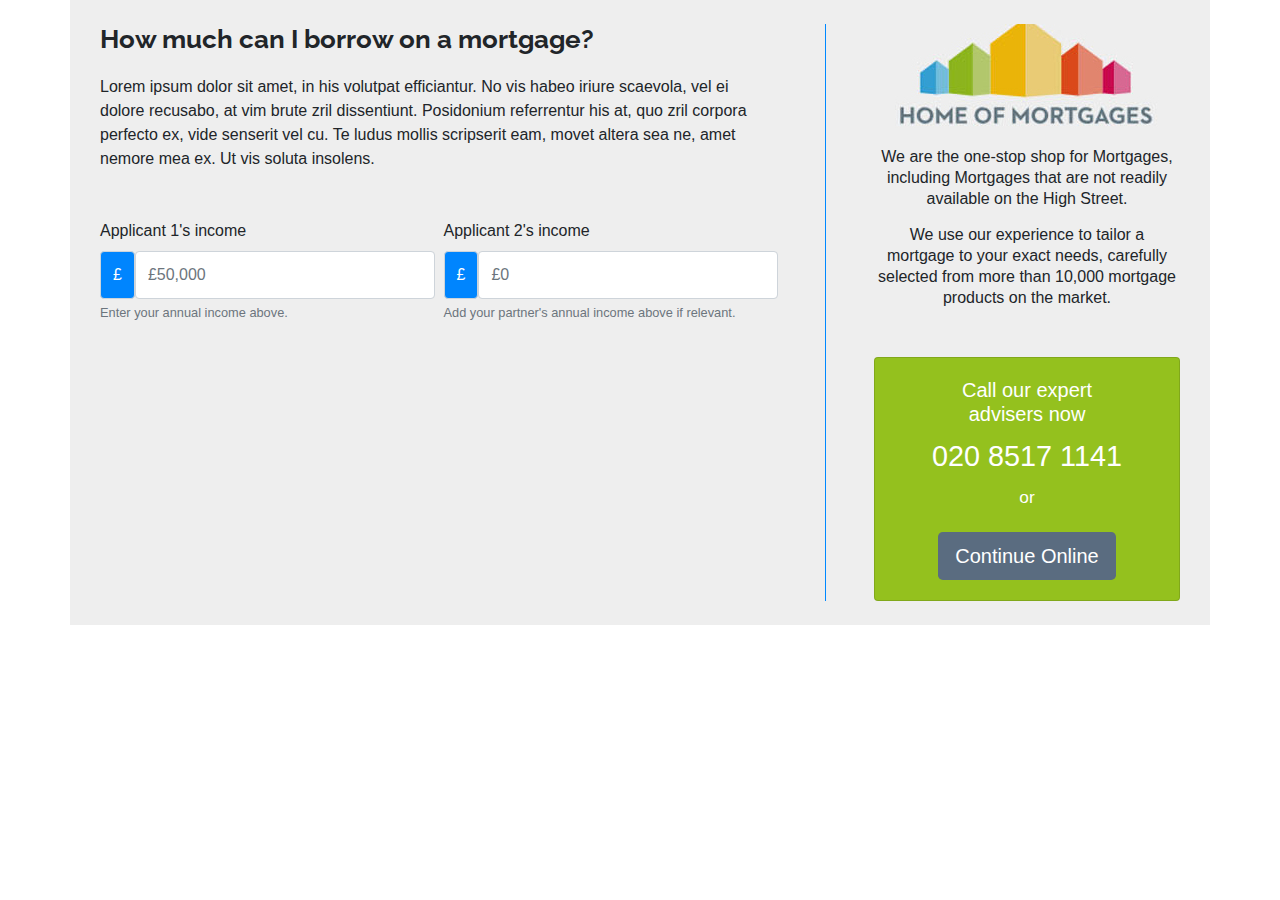
==== index.html @ 1b3b4afd "Uploaded existing files" ====
<!DOCTYPE html>
<html lang="en">

<head>
    <meta charset="utf-8">
    <meta name="viewport" content="width=device-width, initial-scale=1, shrink-to-fit=no">
    <meta name="description" content="">
    <meta name="author" content="">
    <title>Home of Mortgages - How much can I borrow?</title>

    <!--Template based on URL below-->
    <link rel="canonical" href="https://getbootstrap.com/docs/4.3/examples/starter-template/">

    <!-- Bootstrap core CSS -->
    <link rel="stylesheet" href="https://stackpath.bootstrapcdn.com/bootstrap/4.3.1/css/bootstrap.min.css" integrity="sha384-ggOyR0iXCbMQv3Xipma34MD+dH/1fQ784/j6cY/iJTQUOhcWr7x9JvoRxT2MZw1T" crossorigin="anonymous">

    <!-- Place your stylesheet here-->
    <link href="/css/stylesheet.css" rel="stylesheet" type="text/css">
    <link href="/css/custom.css" rel="stylesheet" type="text/css">

    <link href="https://fonts.googleapis.com/css?family=Raleway" rel="stylesheet">
</head>

<body>

    <main role="main" class="container">

        <div class="container">
            <div class="row pt-4 pb-4">
                <div class="col-lg-8 pr-5 main">
                    <img src="images/Home%20of%20Mortgages_HOM_Full%20Page.jpg" class="img-fluid mb-3 d-block d-lg-none mx-auto">
                    <h1>How much can I borrow on a mortgage?</h1>
                    <p class="d-none d-lg-block">Lorem ipsum dolor sit amet, in his volutpat efficiantur. No vis habeo iriure scaevola, vel ei dolore recusabo, at vim brute zril dissentiunt. Posidonium referrentur his at, quo zril corpora perfecto ex, vide senserit vel cu. Te ludus mollis scripserit eam, movet altera sea ne, amet nemore mea ex. Ut vis soluta insolens.</p>
                    <form class="borrow-form">
                        <div class="form-row pb-5 mt-5">
                            <div class="col-md-6">
                                <label for="applicantOne">Applicant 1's income</label>
                                <div class="input-group-prepend">
                                    <span class="input-group-text">&pound;</span>
                                    <input type="text" class="form-control applicant1" placeholder="£50,000" value="" name="income[]">
                                </div>
                                <small id="emailHelp" class="form-text text-muted">Enter your annual income above.</small>
                            </div>
                            <div class="col-md-6">
                                <label for="applicantTwo">Applicant 2's income</label>
                                <div class="input-group-prepend">
                                    <span class="input-group-text">&pound;</span>
                                    <input type="text" class="form-control applicant2" placeholder="£0" value="" name="income[]">
                                </div>
                                <small id="emailHelp" class="form-text text-muted">Add your partner's annual income above if relevant.</small>
                            </div>
                        </div>
                    </form>

                    <div class="container pt-4 summary pl-0">
                        <div class="row mt-4">
                            <div class="col-sm">
                                <h4>Mortgage Summary?</h4>
                                <p>The maximum you could borrow is</p>
                                <h5>&pound;<span class="borrow-amount">237,500</span>*</h5>
                                <p class="small" style="font-size: 0.7em; line-height: 1em;">* This does not factor in your individual circumstances, expenditure, property details or a check against your credit file</p>
                            </div>
                            <div class="col-sm text-center">
                                <img src="images/home_icon.jpg" class="d-none d-md-block mx-auto">
                                <p>See the deals you qualify for...</p>
                                <button type="button" class="btn btn-lg go">Go ></button>
                            </div>
                        </div>
                    </div>


                </div>
                <div class="col-lg-4 text-center pl-5 d-none d-lg-block sidebar">
                    <img src="images/Home%20of%20Mortgages_HOM_Full%20Page.jpg" class="img-fluid mb-3">
                    <p>We are the one-stop shop for Mortgages, including Mortgages that are not readily available on the High Street.</p>
                    <p>We use our experience to tailor a mortgage to your exact needs, carefully selected from more than 10,000 mortgage products on the market.</p>

                    <div class="card text-center mt-5">
                        <div class="card-body text-white">
                            <h5 class="card-title">Call our expert <br /> advisers now</h5>
                            <p class="card-text">020 8517 1141 <br /><span style="font-size: 0.6em;">or</span></p>
                            <a href="https://www.homeofmortgages.co.uk/" target="_blank" class="btn btn-lg continue">Continue Online</a>
                        </div>
                    </div>

                </div>



            </div>
        </div>

    </main><!-- /.container -->


    <!-- Bootstrap core JavaScript
    ================================================== -->
    <!-- Placed at the end of the document so the pages load faster -->
    <script src="https://code.jquery.com/jquery-3.3.1.min.js" integrity="sha256-FgpCb/KJQlLNfOu91ta32o/NMZxltwRo8QtmkMRdAu8=" crossorigin="anonymous"></script>
    <script src="https://cdnjs.cloudflare.com/ajax/libs/popper.js/1.14.7/umd/popper.min.js" integrity="sha384-UO2eT0CpHqdSJQ6hJty5KVphtPhzWj9WO1clHTMGa3JDZwrnQq4sF86dIHNDz0W1" crossorigin="anonymous"></script>
    <script src="https://stackpath.bootstrapcdn.com/bootstrap/4.3.1/js/bootstrap.min.js" integrity="sha384-JjSmVgyd0p3pXB1rRibZUAYoIIy6OrQ6VrjIEaFf/nJGzIxFDsf4x0xIM+B07jRM" crossorigin="anonymous"></script>
    <script src="/jquery-form.serializer.js"></script>

    <script>
        
        var token;
        var endPoint="//api.property.jacklogic.com/api";
        var email="ben@jacklogic.com";
        var password="test1234";
        var loanId="1";
        
        $(document).ready(function() {
            $(".applicant1").on("change paste keyup", function() {
                calculate();
                $(".summary").fadeIn(400);
            });
            $(".applicant2").on("change paste keyup", function() {
                calculate();
                 $(".summary").fadeIn(400);
            });
            authenticate();
        });

        function calculate() {
            var jsonData = {};
            jsonData["income"] = [];
                $('input[name="income[]"]').each(function (){
                    jsonData["income"].push(this.value);
                });
            ajaxCallRequest("get", endPoint+"/loan/"+loanId+"/borrow", jsonData, {"Authorization": 'Bearer ' +token }, 'setBorrowing');
        }

        function authenticate() {
            var form = $('.borrow-form');
            var jsonData = {};
                jsonData["email"] = email;
                jsonData["password"] = password;
            ajaxCallRequest("post", endPoint+"/login", jsonData, '', 'setToken');
        }

        
        function setToken(data)
        {
            token = data.token;
        }
        
        function setBorrowing(data)
        {
            $(".borrow-amount").text(data.borrowTotal.toString().replace(/(\d)(?=(\d\d\d)+(?!\d))/g, "$1,"));
        }


        function ajaxCallRequest(f_method, f_url, f_data, f_headers, callbackMethod) {
            var f_contentType = 'application/x-www-form-urlencoded; charset=UTF-8';
            $.ajax({
                url: f_url,
                type: f_method,
                contentType: f_contentType,
                dataType: 'json',
                data: f_data,
                headers: f_headers,
                success: function(data) {
                    window[callbackMethod](data);
                }
            });
        }
    </script>

</body>

</html>
---- css/stylesheet.css ----
body h1, h4, h5 p
{
    font-family: 'Raleway', sans-serif;
}

.main h1
{
    font-size: 1.6em;
    margin-bottom: 20px;
    font-weight: bold;
}

.container
{
    background-color: #eeeeee;
}

.container .row .sidebar
{
    border-left: 1px solid #0088ff;
  
}

.sidebar p
{
    line-height: 1.3em;
}

.summary
{
    border-top: 1px solid #d7d7d7;
}

.summary h4
{
    color: #007ff3;
    font-size: 1.6em;
}

.summary h5
{
    color: #000000;
    font-size: 3em;
    font-weight: normal;
}

.sidebar p.card-text 
{
    font-size: 1.8em;
}

.main .form-control
{
    height: 3em;
}


.main .input-group-prepend span.input-group-text
{
    background-color: #0085fe;
    color: #ffffff;
}

.sidebar .card, .main .go
{
    background-color: #94c11e;
    color: #ffffff;
}

.sidebar .continue
{  
    color: #ffffff;
    background-color: #5a6c80;
}

.summary {
    display: none;
}
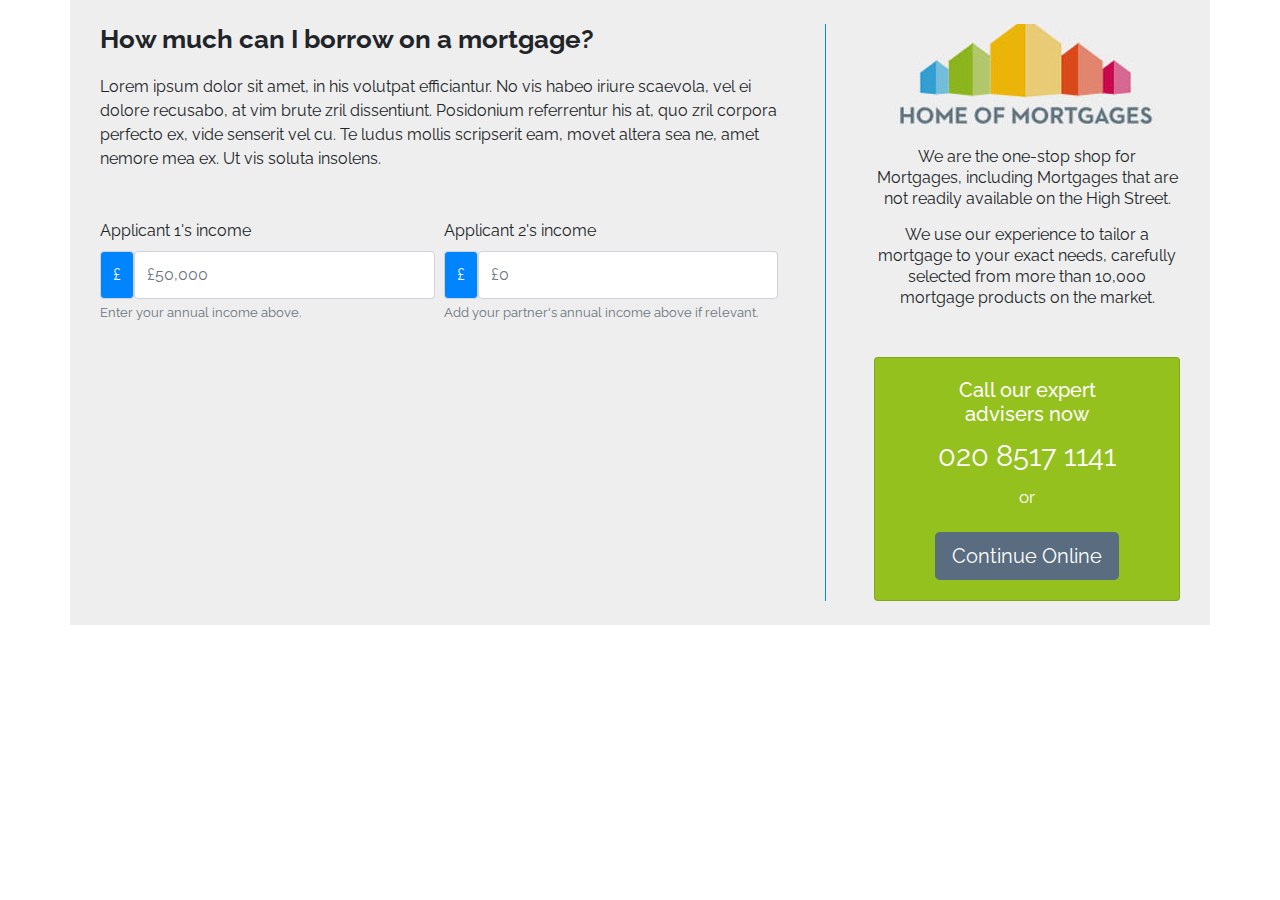
==== commit 7ac3ad50: "commas missing for font elements" ====
--- a/index.html
+++ b/index.html
@@ -146,7 +146,7 @@
         
         function setBorrowing(data)
         {
-            $(".borrow-amount").text(data.borrowTotal.toString().replace(/(\d)(?=(\d\d\d)+(?!\d))/g, "$1,"));
+            $(".borrow-amount").text(data.borrowTotal.toLocaleString("en"));
         }
 
 
@@ -168,4 +168,4 @@
 
 </body>
 
-</html>+</html>
--- a/css/stylesheet.css
+++ b/css/stylesheet.css
@@ -1,4 +1,4 @@
-body h1, h4, h5 p
+body, h1, h4, h5, p
 {
     font-family: 'Raleway', sans-serif;
 }
--- a/css/custom.css
+++ b/css/custom.css
@@ -0,0 +1,27 @@
+/*
+
+.sidebar .card, .main .go
+{
+    background-color: #da491a;
+}
+
+.sidebar .continue
+{
+    background-color: #eab409;
+    color: #ffffff;
+}
+
+.main .input-group-prepend span.input-group-text
+{
+    background-color: #da491a;
+    color: #ffffff;
+}
+
+.summary h4
+{
+    color: #d76892;
+
+}
+
+
+*/
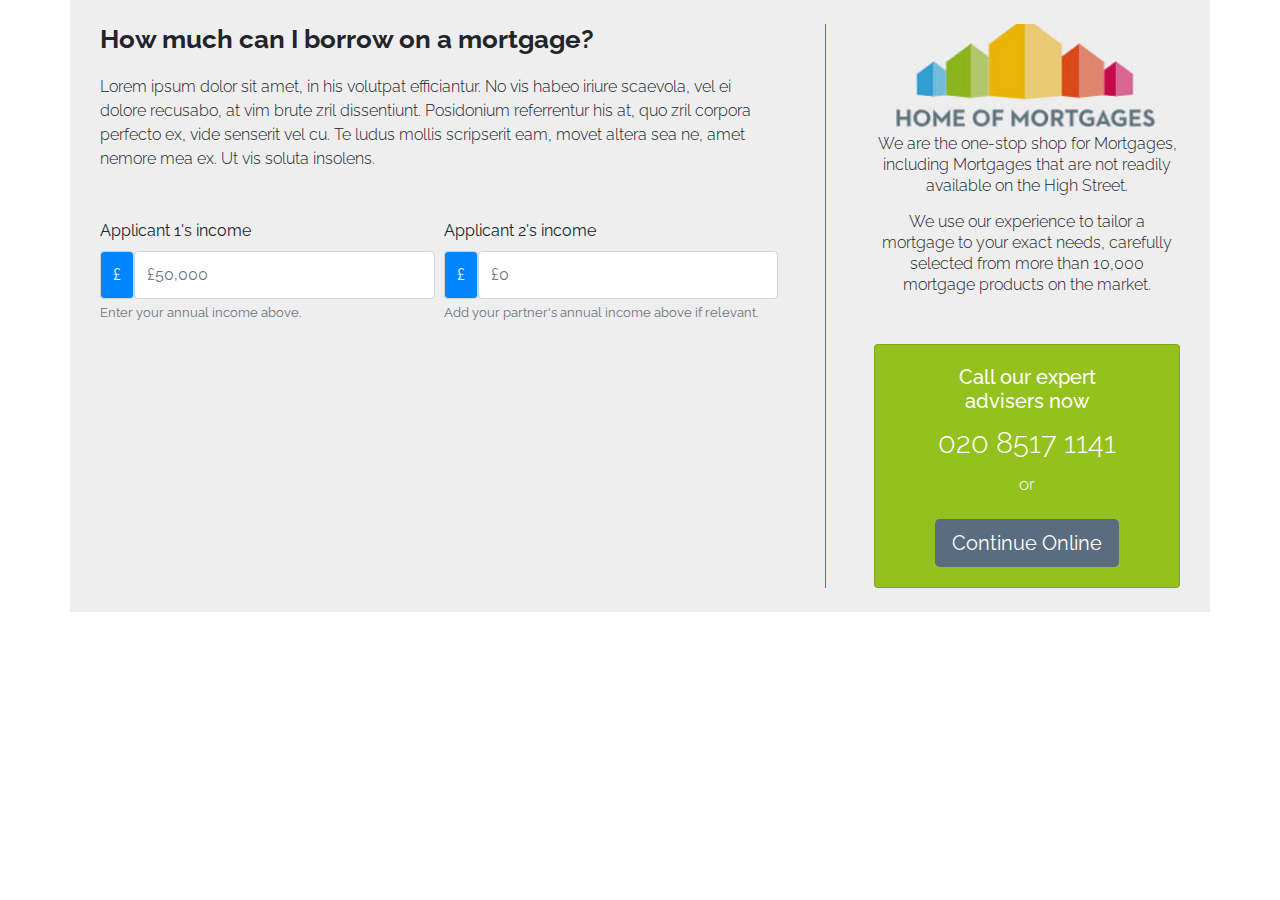
==== commit 12c456c8: "contact form" ====
--- a/index.html
+++ b/index.html
@@ -28,7 +28,8 @@
         <div class="container">
             <div class="row pt-4 pb-4">
                 <div class="col-lg-8 pr-5 main">
-                    <img src="images/Home%20of%20Mortgages_HOM_Full%20Page.jpg" class="img-fluid mb-3 d-block d-lg-none mx-auto">
+                    <div id="logo" class="img-fluid mb-3 d-block d-lg-none mx-auto">
+                    </div>
                     <h1>How much can I borrow on a mortgage?</h1>
                     <p class="d-none d-lg-block">Lorem ipsum dolor sit amet, in his volutpat efficiantur. No vis habeo iriure scaevola, vel ei dolore recusabo, at vim brute zril dissentiunt. Posidonium referrentur his at, quo zril corpora perfecto ex, vide senserit vel cu. Te ludus mollis scripserit eam, movet altera sea ne, amet nemore mea ex. Ut vis soluta insolens.</p>
                     <form class="borrow-form">
@@ -71,7 +72,9 @@
 
                 </div>
                 <div class="col-lg-4 text-center pl-5 d-none d-lg-block sidebar">
-                    <img src="images/Home%20of%20Mortgages_HOM_Full%20Page.jpg" class="img-fluid mb-3">
+                    <div id="logo" >
+                    </div>
+
                     <p>We are the one-stop shop for Mortgages, including Mortgages that are not readily available on the High Street.</p>
                     <p>We use our experience to tailor a mortgage to your exact needs, carefully selected from more than 10,000 mortgage products on the market.</p>
 
--- a/css/stylesheet.css
+++ b/css/stylesheet.css
@@ -1,6 +1,13 @@
-body, h1, h4, h5, p
+body, h1, h4, h5
 {
     font-family: 'Raleway', sans-serif;
+}
+
+p
+{
+    font-family: 'Raleway', sans-serif;
+    font-weight: 300;
+
 }
 
 .main h1
@@ -76,7 +83,15 @@
 .summary {
     display: none;
 }
+
+div #logo
+{
+    background: url("/images/Home%20of%20Mortgages_HOM_Full%20Page.jpg") no-repeat center;
+    min-height: 110px;
+    background-size: contain;
+
+}
         
-    
 
 
+
